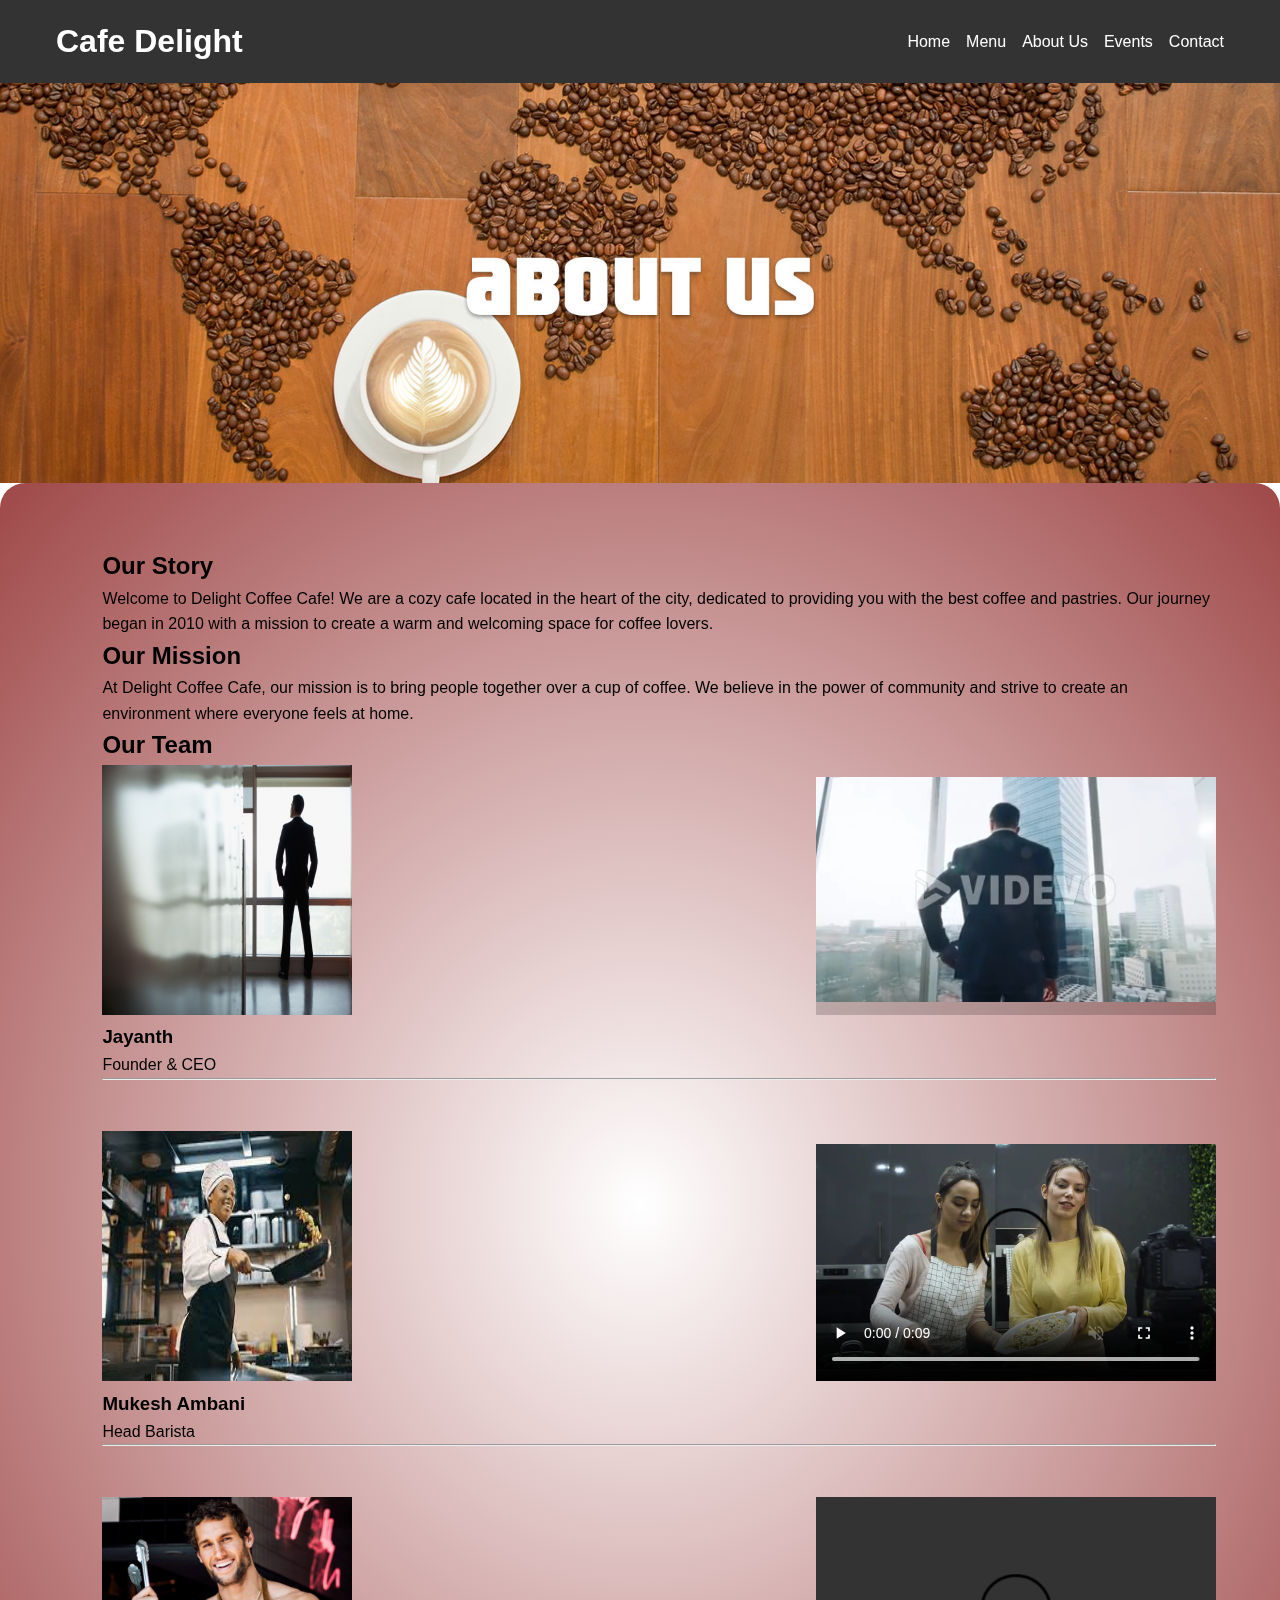
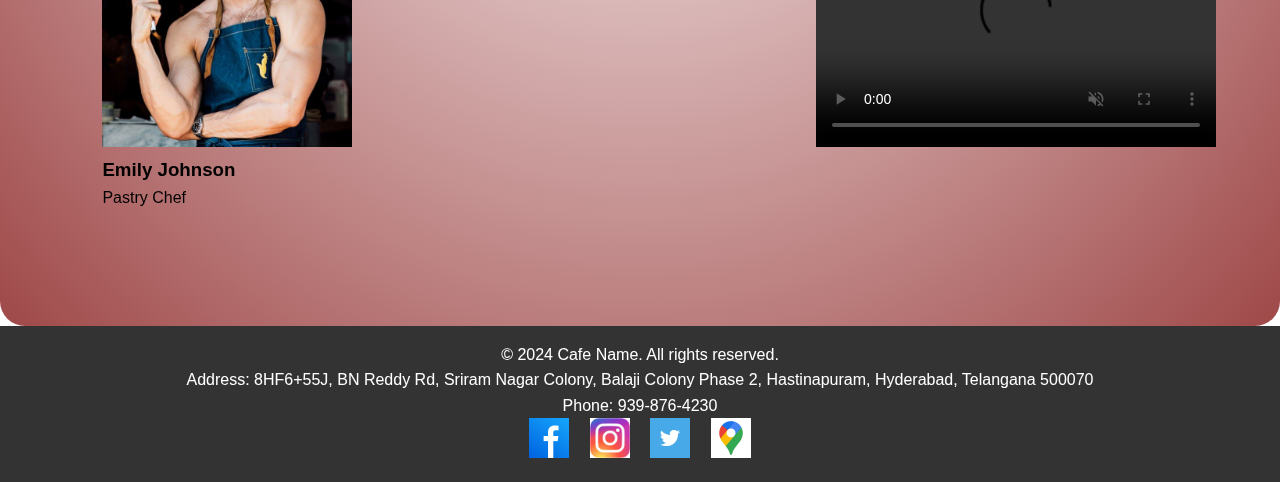
==== aboutus.html @ 5fbdb4b5 "Add files via upload" ====
<!DOCTYPE html>
<html lang="en">
<head>
    <meta charset="UTF-8">
    <meta name="viewport" content="width=device-width, initial-scale=1.0">
    <title>About Us - Delight Coffee Cafe</title>
    <link rel="stylesheet" href="styles.css">
    
</head>
<body>
    <header>
        
        <div class="container">
            <h1 class="logo">Cafe Delight </h1>
            <nav>
                <ul>
                    <li><a href="index.html">Home</a></li>
                    <li><a href="menu.html">Menu</a></li>
                    <li><a href="aboutus.html">About Us</a></li>
                    <li><a href="events.html">Events</a></li>
                    <li><a href="contact.html">Contact</a></li>
                </ul>
            </nav>
        </div>
    </header>

    <section class="hero" style="background: url('About-Usbg.jpg') no-repeat center center/cover;">
        <div class="hero-content">
            
        </div>
    </section>

    <section class="about" style="background-image: radial-gradient(white , rgb(159, 72, 72)); border-radius: 25px;">
        <div class="container" style="padding-left: 8%; padding-top: 5%;padding-right: 5%; padding-bottom: 5%;">
            <h2>Our Story</h2>
            <p>Welcome to Delight Coffee Cafe! We are a cozy cafe located in the heart of the city, dedicated to providing you with the best coffee and pastries. Our journey began in 2010 with a mission to create a warm and welcoming space for coffee lovers.</p>
            
            <h2>Our Mission</h2>
            <p>At Delight Coffee Cafe, our mission is to bring people together over a cup of coffee. We believe in the power of community and strive to create an environment where everyone feels at home.</p>
            
            <h2>Our Team</h2>
            <div class="team">
                <div id="video">
                    <video controls source src="ceo.mp4" height="250px" width="400px" muted autoplay>This siyte cannot play this vedio</video>
                </div>
                
                <div class="team-member">
                    <img src="jayanth.jpg" alt="Team Member 1" height="250px" width="250px">
                    <h3>Jayanth
                    </h3>
                    <p>Founder & CEO</p>
                </div><hr><br><br>
                <div id="video">
                    <video controls source src="chef.mp4" height="250px" width="400px" muted autoplay>This siyte cannot play this vedio</video>
                </div>
                <div class="team-member">

                    <img src="ambani.jpg" alt="Team Member 2" height="250px" width="250px">
                    <h3>Mukesh Ambani</h3>
                    <p>Head Barista</p>
                </div><hr><br><br>
                <div id="video">
                    <video controls source src="cheff.mp4" height="250px" width="400px" muted autoplay>This siyte cannot play this vedio</video>
                </div>
                <div class="team-member">
                    <img src="jagan.jpg" alt="Team Member 3" height="250px" width="250px">
                    <h3>Emily Johnson</h3>
                    <p>Pastry Chef</p><br><br>
                </div>
            </div>
        </div>
    </section>

    <footer>
        <div class="container">
            <p>&copy; 2024 Cafe Name. All rights reserved.</p>

            <p>Address: 8HF6+55J, BN Reddy Rd, Sriram Nagar Colony, Balaji Colony Phase 2, Hastinapuram, Hyderabad,
                Telangana 500070</p>
            <p>Phone: 939-876-4230</p>
            <div class="social-media">
                <a href="https://www.facebook.com/cafecoffeedelight/"><img src="facebook.jpg" height="40px" width="40px"></a>
                <a href="https://www.instagram.com/cafedelight_007/"><img src="insta.jpg" height="40px" width="40px"></a>
                <a href="https://x.com/cafecoffeeday?lang=en"><img src="twitter.jpg" height="40px" width="40px"></a>
                <a href="https://maps.app.goo.gl/7yexZYvmL73SpDr47"><img src="map.jpg" height="40px" width="40px"></a>

            </div>
        </div>
    </footer>
</body>
</html>
---- styles.css ----
/* General Reset */
* {
    margin: 0;
    padding: 0;
    box-sizing: border-box;
}

body {
    font-family: Arial, sans-serif;
    line-height: 1.6;
}

header {
    background: #333;
    color: #fff;
    padding: 1rem 0;
}

header .container {
    display: flex;
    justify-content: space-between;
    align-items: center;
    max-width: 1200px;
    margin: 0 auto;
    padding: 0 1rem;
    padding-left: 0;
    margin-left: 0;
}

#image{
    float: right;
}

header nav ul {
    list-style: none;
    display: flex;
}

header nav ul li {
    margin-left: 1rem;
    
}


header nav ul li a {
    color: #fff;
    text-decoration: none;
}
header nav ul li a:hover {
    background-color: #e63946;
    padding: 10px;
    border-radius: 205px;
}

.hero {
    background: url('back.jpg') no-repeat center center/cover;
    color: #fff;
    height: 400px;
    display: flex;
    align-items: center;
    justify-content: center;
    text-align: center;
}
#he{
        background-image: url('menubg.png');
        background-size: cover;
        color: #fff;
        height: 400px;
        display: flex;
        align-items: center;
        justify-content: center;
        text-align: center;
    }


.hero-content {
    max-width: 600px;
}

.hero h2 {
    font-size: 3rem;
    margin-bottom: 0.5rem;
}

.hero p {
    font-size: 1.5rem;
    margin-bottom: 1rem;
}

.btn {
    background: #e63946;
    color: #fff;
    padding: 0.5rem 1rem;
    text-decoration: none;
    border-radius: 5px;
}

.featured {
    padding: 2rem 0;
}

.featured .container {
    max-width: 1200px;
    margin: 0 auto;
    padding: 0 1rem;
}

.featured-items {
    display: flex;
    justify-content: space-between;
    
}

.featured-items .item {
    flex: 1;
    margin: 0 1rem;
    text-align: center;
  
}

.featured-items .item img {
    width: 100%;
    height: 250px;
    border-radius: 8px;
}

.reviews {
    background: #f4f4f4;
    padding: 2rem 0;
}

.reviews .container {
    max-width: 1200px;
    margin: 0 auto;
    padding: 0 1rem;
}

.reviews .review {
    margin-bottom: 1rem;
}

footer {
    background: #333;
    color: #fff;
    padding: 1rem 0;
    text-align: center;
}

footer .container {
    max-width: 1200px;
    margin: 0 auto;
    padding: 0 1rem;
}

footer ul {
    list-style: none;
    padding: 0;
    margin-bottom: 1rem;
}

footer ul li {
    display: inline;
    margin: 0 0.5rem;
}

footer ul li a {
    color: #fff;
    text-decoration: none;
}

footer .social-media a {
    color: #fff;
    text-decoration: none;
    margin: 0 0.5rem;
    border-radius: 250px;
}
/* General Reset */
* {
    margin: 0;
    padding: 0;
    box-sizing: border-box;
}

body {
    font-family: Arial, sans-serif;
    line-height: 1.6;
}

header {
    background: #333;
    color: #fff;
    padding: 1rem 0;
}

header .container {
    display: flex;
    justify-content: space-between;
    align-items: center;
    max-width: 1200px;
    margin: 0 auto;
    padding: 0 1rem;
}

header .logo {
    font-size: 2rem;
}

header nav ul {
    list-style: none;
    display: flex;
}

header nav ul li {
    margin-left: 1rem;
}

header nav ul li a {
    color: #fff;
    text-decoration: none;
}

section#menu {
    padding: 2rem 0;
}

section#menu .container {
    max-width: 1200px;
    margin: 0 auto;
    padding: 0 1rem;
}

.menu-section {
    margin-bottom: 2rem;
}

.menu-section h3 {
    font-size: 2rem;
    margin-bottom: 1rem;
}

.menu-item {
    display: flex;
    align-items: center;
    margin-bottom: 1rem;
}

.menu-item img {
    width: 150px;
    height: auto;
    border-radius: 8px;
    margin-right: 1rem;
}

.menu-info {
    flex: 1;
}

.menu-info h4 {
    font-size: 1.5rem;
    margin-bottom: 0.5rem;
}

.menu-info p {
    font-size: 1rem;
    margin-bottom: 0.5rem;
}

.menu-info span {
    font-size: 1.2rem;
    font-weight: bold;
}

footer {
    background: #333;
    color: #fff;
    padding: 1rem 0;
    text-align: center;
}

footer .container {
    max-width: 1200px;
    margin: 0 auto;
    padding: 0 1rem;
}

footer ul {
    list-style: none;
    padding: 0;
    margin-bottom: 1rem;
}

footer ul li {
    display: inline;
    margin: 0 0.5rem;
}

footer ul li a {
    color: #fff;
    text-decoration: none;
}

footer .social-media a {
    color: #fff;
    text-decoration: none;
    margin: 0 0.5rem;
}

/* General Reset */
* {
    margin: 0;
    padding: 0;
    box-sizing: border-box;
}

body {
    font-family: Arial, sans-serif;
    line-height: 1.6;
}

header {
    background: #333;
    color: #fff;
    padding: 1rem 0;
}

header .container {
    display: flex;
    justify-content: space-between;
    align-items: center;
    max-width: 1200px;
    margin: 0 auto;
    padding: 0 1rem;
}

header .logo {
    font-size: 2rem;
}

header nav ul {
    list-style: none;
    display: flex;
}

header nav ul li {
    margin-left: 1rem;
}

header nav ul li a {
    color: #fff;
    text-decoration: none;
}
header nav ul li a:hover {
    background-color: #e63946;
    padding: 10px;
    border-radius: 205px;
}

.hero {
    color: #fff;
    height: 400px;
    display: flex;
    align-items: center;
    justify-content: center;
    text-align: center;
}

.hero-content {
    max-width: 600px;
}

.hero h2 {
    font-size: 3rem;
    margin-bottom: 0.5rem;
}

.hero p {
    font-size: 1.5rem;
    margin-bottom: 1rem;
}

.btn {
    background: #e63946;
    color: #fff;
    padding: 0.5rem 1rem;
    text-decoration: none;
    border-radius: 5px;
}

.events {
    padding: 2rem 0;
}

.events .container {
    max-width: 1200px;
    margin: 0 auto;
    padding: 0 1rem;
}

.events h2 {
    font-size: 2rem;
    margin-bottom: 1rem;
}

.event {
    margin-bottom: 2rem;
}

.event h3 {
    font-size: 1.5rem;
    margin-bottom: 0.5rem;
}

footer {
    background: #333;
    color: #fff;
    padding: 1rem 0;
    text-align: center;
}

footer .container {
    max-width: 1200px;
    margin: 0 auto;
    padding: 0 1rem;
}

footer ul {
    list-style: none;
    padding: 0;
    margin-bottom: 1rem;
    border-radius: 25%;
}

footer ul li {
    display: inline;
    margin: 0 0.5rem;
    border-radius: 10%;
}

footer ul li a {
    color: #fff;
    text-decoration: none;
}

footer .social-media a {
    color: #fff;
    text-decoration: none;
    margin: 0 0.5rem;
    border-radius: 25%;
}
#video{
    float: right;
    padding-left: 100px;
}
.social-media a :hover{
    transform: scale(1.25);
}
.social-media a{
    border-radius: 25%;
}
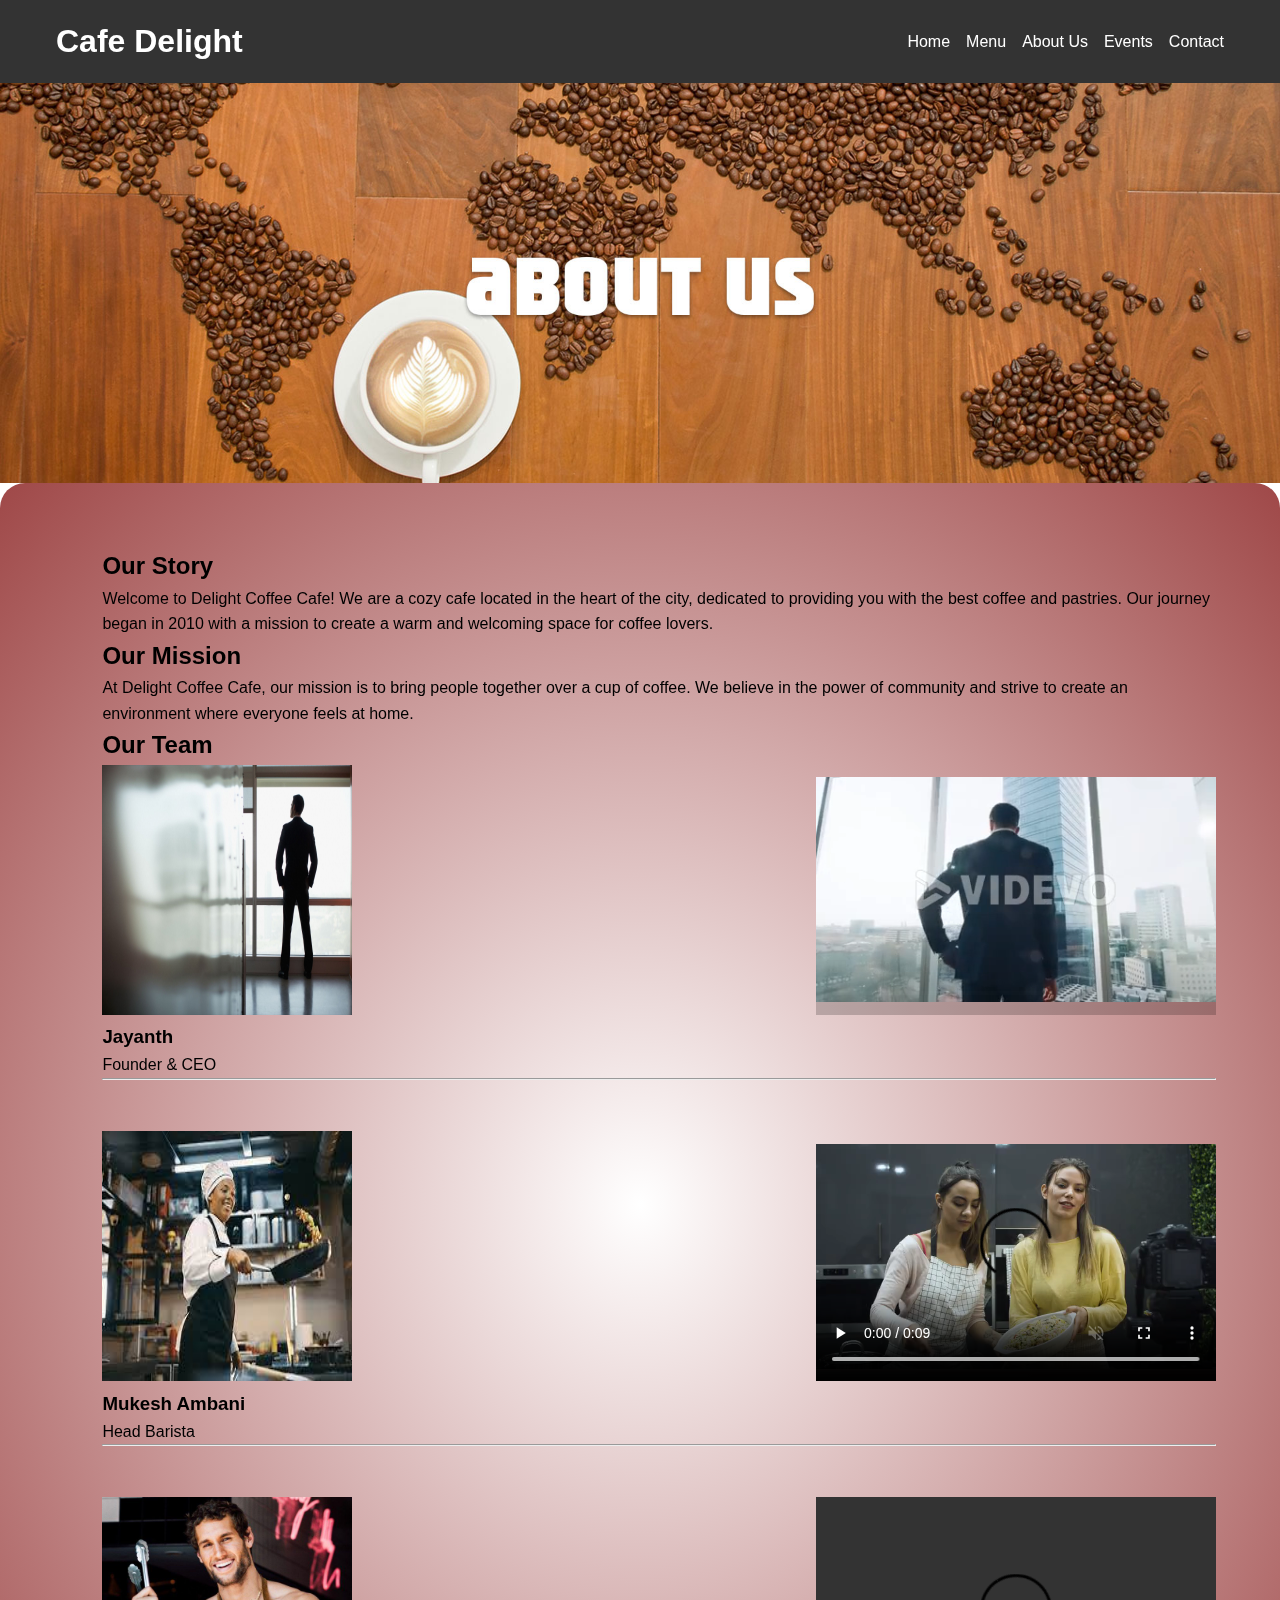
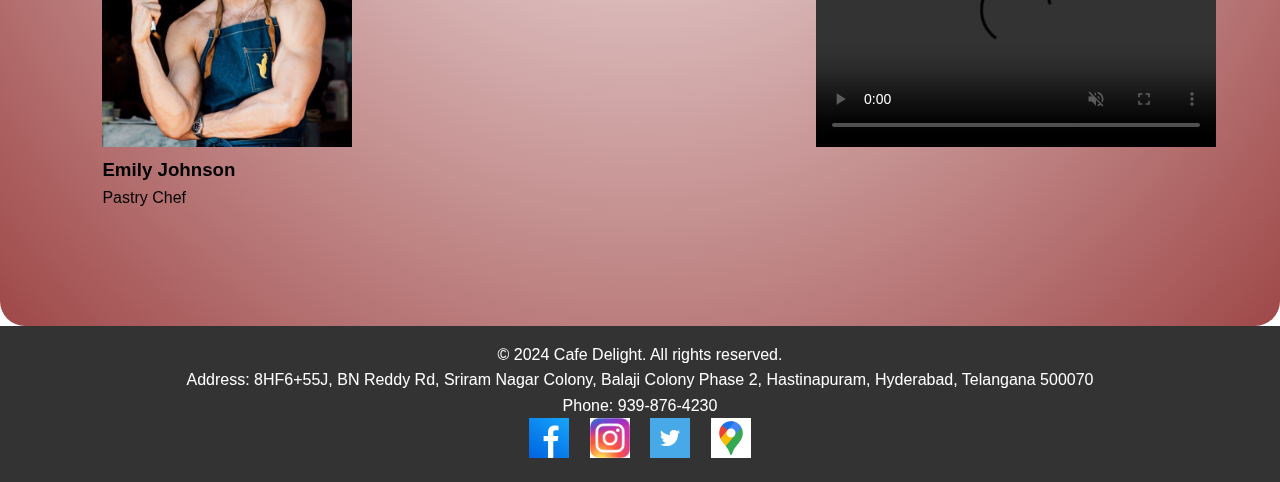
==== commit cfebcfc8: "Update aboutus.html" ====
--- a/aboutus.html
+++ b/aboutus.html
@@ -73,7 +73,7 @@
 
     <footer>
         <div class="container">
-            <p>&copy; 2024 Cafe Name. All rights reserved.</p>
+            <p>&copy; 2024 Cafe Delight. All rights reserved.</p>
 
             <p>Address: 8HF6+55J, BN Reddy Rd, Sriram Nagar Colony, Balaji Colony Phase 2, Hastinapuram, Hyderabad,
                 Telangana 500070</p>
